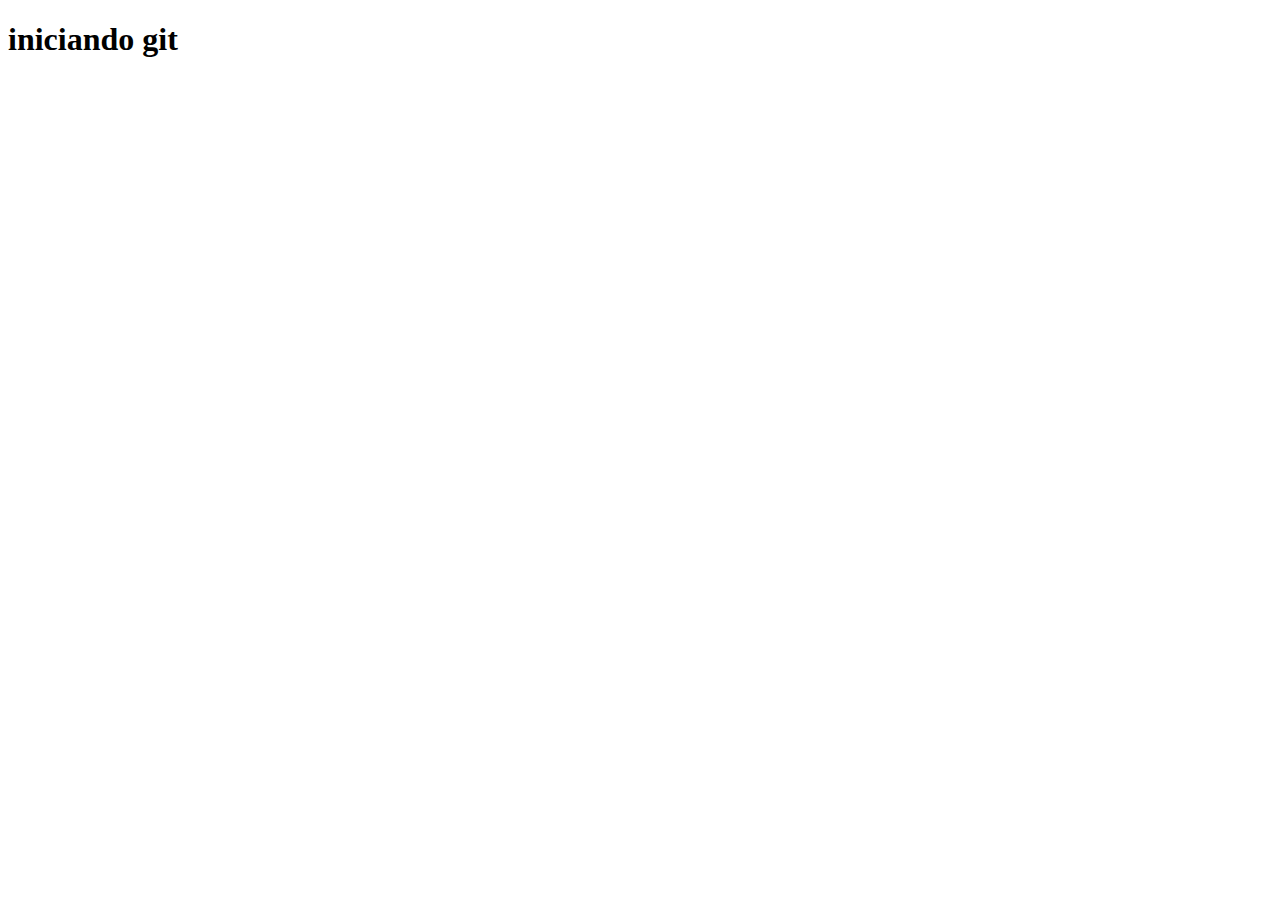
==== src/index.html @ d3455212 "prueba" ====
<!DOCTYPE html>
<html>
  <head>
    <meta charset="utf-8">
    <title>Data Lovers</title>
    <link rel="stylesheet" href="style.css" />
  </head>
  <body>
    <h1>iniciando git</h1>
    <div id="root"></div>
    <!-- <script src="./data/injuries/injuries.js"></script> -->
    <!-- <script src="./data/pokemon/pokemon.js"></script> -->
    <!-- <script src="./data/steam/steam.js"></script> -->
    <!-- <script src="./data/worldbank/worldbank.js"></script> -->
    <!-- <script src="./data/lol/lol.js"></script> -->
    <script src="data.js"></script>
    <script src="main.js"></script>
  </body>
</html>
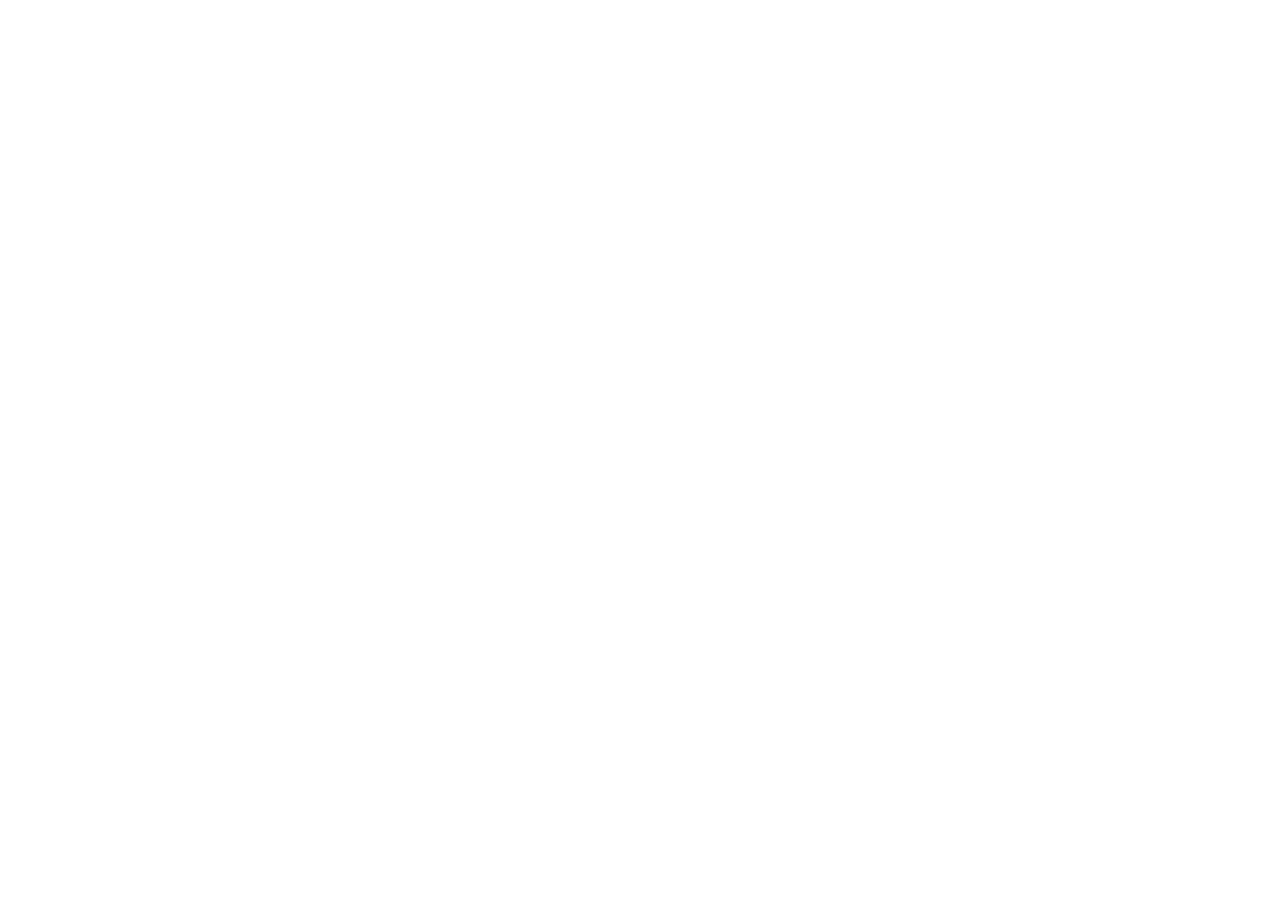
==== commit f20def7c: "eliminando datos" ====
--- a/src/index.html
+++ b/src/index.html
@@ -6,13 +6,9 @@
     <link rel="stylesheet" href="style.css" />
   </head>
   <body>
-    <h1>iniciando git</h1>
     <div id="root"></div>
-    <!-- <script src="./data/injuries/injuries.js"></script> -->
-    <!-- <script src="./data/pokemon/pokemon.js"></script> -->
-    <!-- <script src="./data/steam/steam.js"></script> -->
-    <!-- <script src="./data/worldbank/worldbank.js"></script> -->
-    <!-- <script src="./data/lol/lol.js"></script> -->
+    
+    <script src="./data/pokemon/pokemon.js"></script>
     <script src="data.js"></script>
     <script src="main.js"></script>
   </body>
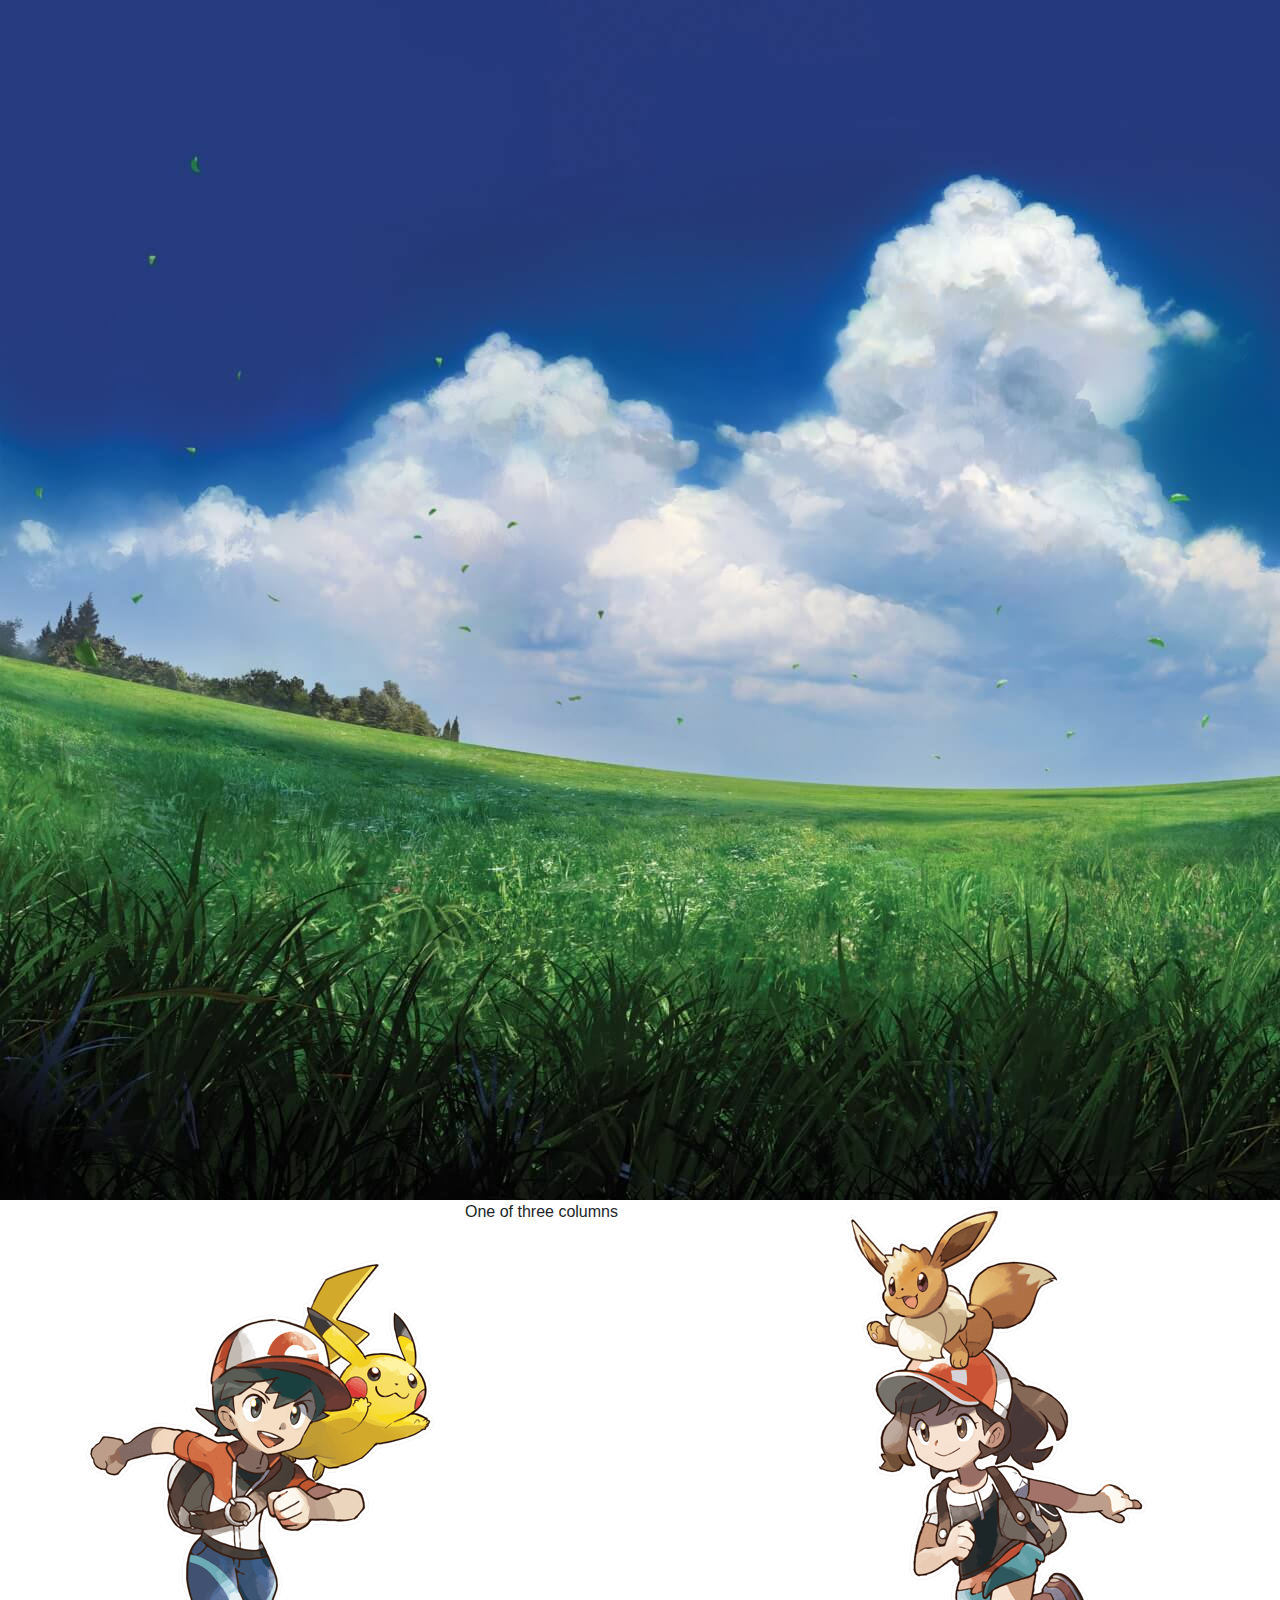
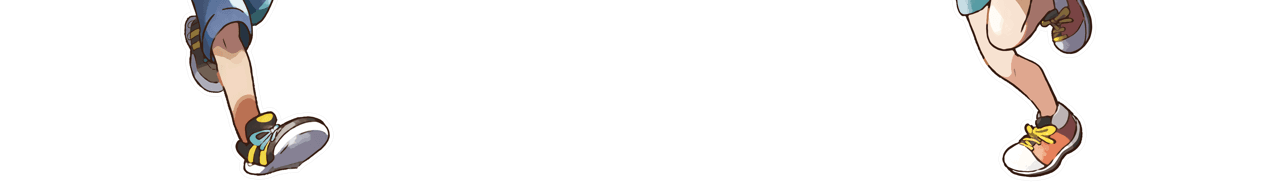
==== commit 3d0f7d3f: "Primera Demo, Header." ====
--- a/src/index.html
+++ b/src/index.html
@@ -1,15 +1,49 @@
 <!DOCTYPE html>
 <html>
-  <head>
-    <meta charset="utf-8">
-    <title>Data Lovers</title>
-    <link rel="stylesheet" href="style.css" />
-  </head>
-  <body>
-    <div id="root"></div>
-    
-    <script src="./data/pokemon/pokemon.js"></script>
-    <script src="data.js"></script>
-    <script src="main.js"></script>
-  </body>
-</html>
+
+<head>
+  <meta charset="utf-8">
+  <title>Data Lovers</title>
+
+  <!-- Boostrap -->
+  <link rel="stylesheet" href="asset/bootstrap-4.2.1-dist/css/bootstrap.css">
+  <script src="asset/jquery-3.3.1/jquery-3.3.1.js"></script>
+  <script src="asset/bootstrap-4.2.1-dist/js/bootstrap.js"></script>
+  <!-- /Boostrap -->
+
+  <!-- my css -->
+  <link rel="stylesheet" href="stylesheets/screen.css" />
+  <!-- /my css -->
+
+</head>
+
+<body>
+
+  <div id="root"></div>
+  <section class="header-class">
+
+    <img src="image/pokemon_fondo.jpg" alt="" srcset="" class="img">
+
+    <div class="container">
+      <div class="row">
+        <div class="col-sm-4 col-6">
+          <img src="image/man.png" alt="" class="mx-auto">
+        </div>
+        <div class="col-sm-4 col-6">
+          One of three columns
+        </div>
+        <div class="col-sm-4 col-6 float-md-left">
+          <img src="image/girl.png" alt="" class="mx-auto">
+        </div>
+      </div>
+    </div>
+    </div>
+
+  </section>
+
+  <script src="./data/pokemon/pokemon.js"></script>
+  <script src="data.js"></script>
+  <script src="main.js"></script>
+</body>
+
+</html>